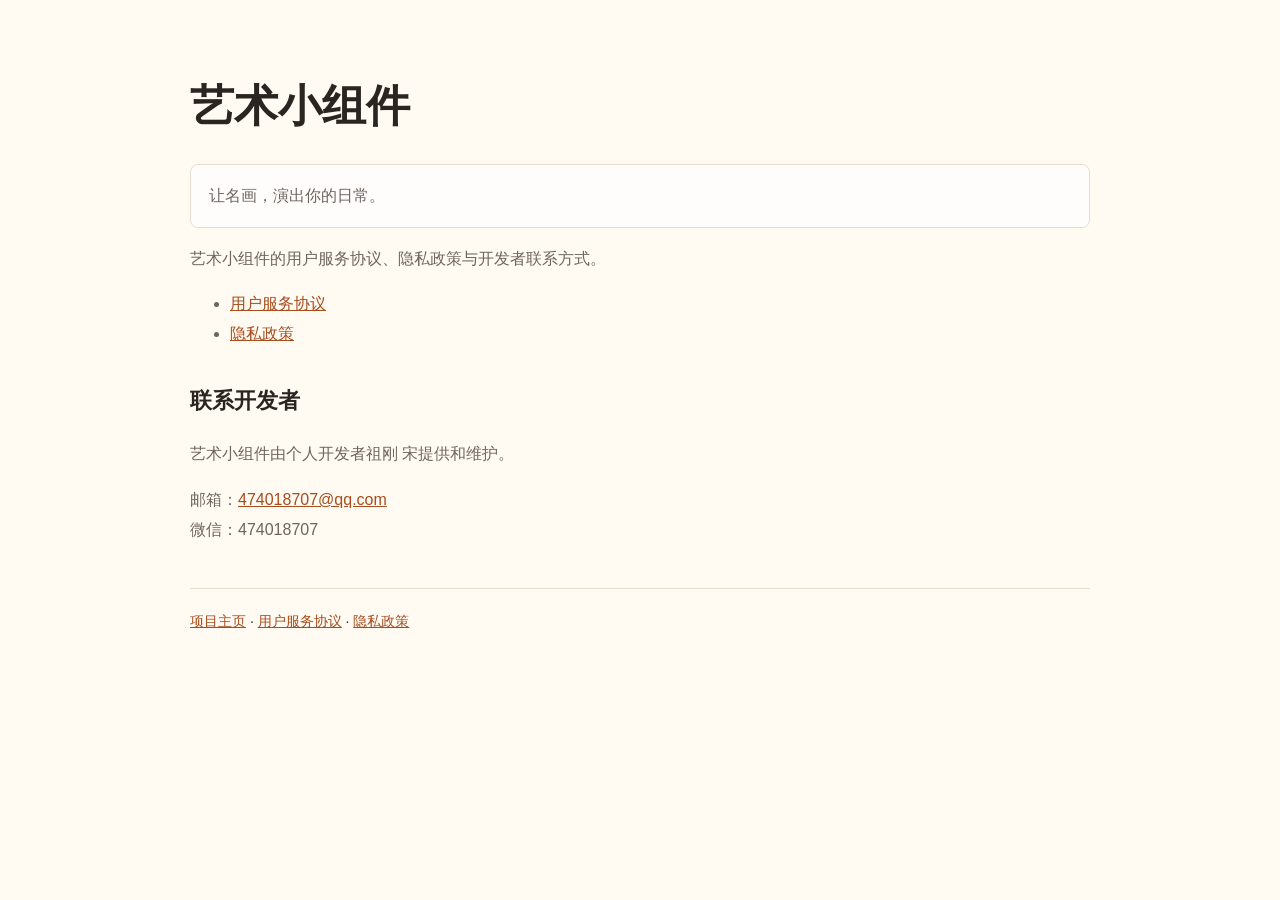
==== index.html @ a35e1821 "Add files via upload" ====
<!doctype html>
<html lang="zh-CN">
<head><meta charset="utf-8"><meta name="viewport" content="width=device-width, initial-scale=1"><title>艺术小组件</title><link rel="stylesheet" href="./style.css"></head>
<body><main><h1>艺术小组件</h1>
<p class="notice">让名画，演出你的日常。</p><p>艺术小组件的用户服务协议、隐私政策与开发者联系方式。</p><ul><li><a href="./terms.html">用户服务协议</a></li><li><a href="./privacy.html">隐私政策</a></li></ul><h2>联系开发者</h2><p>艺术小组件由个人开发者祖刚 宋提供和维护。</p><p>邮箱：<a href="mailto:474018707@qq.com">474018707@qq.com</a><br>微信：474018707</p>
<footer><a href="./index.html">项目主页</a> · <a href="./terms.html">用户服务协议</a> · <a href="./privacy.html">隐私政策</a></footer></main></body>
</html>
---- style.css ----
:root{color-scheme:light;--ink:#2b2522;--muted:#6f655f;--paper:#fffaf2;--line:#e8ddd0;--accent:#a84d1d}*{box-sizing:border-box}body{margin:0;font-family:-apple-system,BlinkMacSystemFont,"Segoe UI",sans-serif;line-height:1.85;color:var(--ink);background:var(--paper)}main{width:min(900px,calc(100% - 40px));margin:auto;padding:48px 0 72px}h1{font-size:clamp(28px,6vw,44px);line-height:1.3}h2{margin-top:32px;font-size:22px}p,li{color:var(--muted);overflow-wrap:anywhere}a{color:var(--accent)}.notice{padding:16px 18px;border:1px solid var(--line);border-radius:8px;background:#ffffffb8}footer{margin-top:44px;padding-top:20px;border-top:1px solid var(--line);font-size:14px}
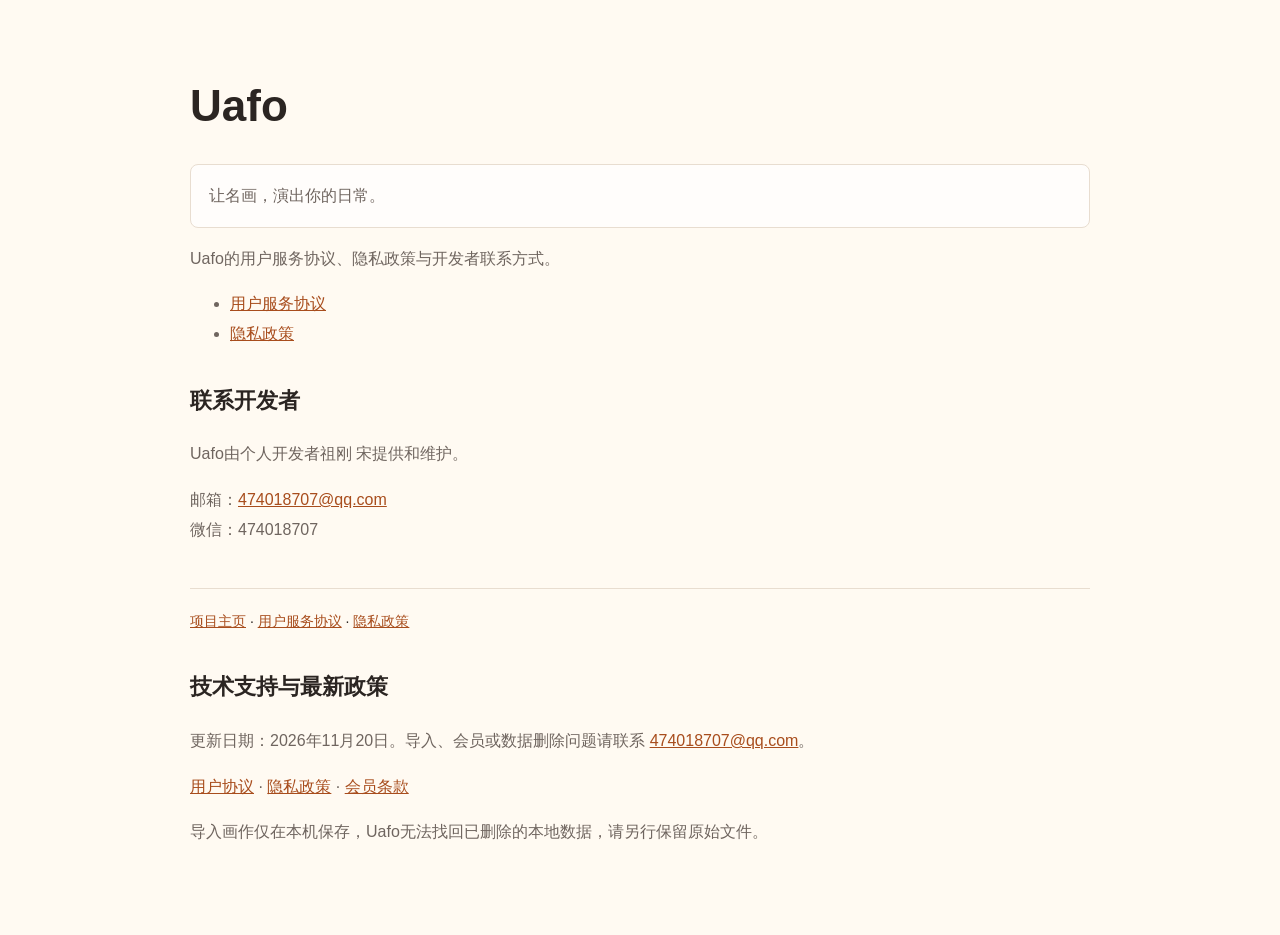
==== commit e9d7fba4: "更新2026年11月20日自定义画作协议、隐私政策及技术支持页面。" ====
--- a/index.html
+++ b/index.html
@@ -1,8 +1,8 @@
 <!doctype html>
 <html lang="zh-CN">
-<head><meta charset="utf-8"><meta name="viewport" content="width=device-width, initial-scale=1"><title>艺术小组件</title><link rel="stylesheet" href="./style.css"></head>
-<body><main><h1>艺术小组件</h1>
-<p class="notice">让名画，演出你的日常。</p><p>艺术小组件的用户服务协议、隐私政策与开发者联系方式。</p><ul><li><a href="./terms.html">用户服务协议</a></li><li><a href="./privacy.html">隐私政策</a></li></ul><h2>联系开发者</h2><p>艺术小组件由个人开发者祖刚 宋提供和维护。</p><p>邮箱：<a href="mailto:474018707@qq.com">474018707@qq.com</a><br>微信：474018707</p>
-<footer><a href="./index.html">项目主页</a> · <a href="./terms.html">用户服务协议</a> · <a href="./privacy.html">隐私政策</a></footer></main></body>
+<head><meta charset="utf-8"><meta name="viewport" content="width=device-width, initial-scale=1"><title>Uafo</title><link rel="stylesheet" href="./style.css"></head>
+<body><main><h1>Uafo</h1>
+<p class="notice">让名画，演出你的日常。</p><p>Uafo的用户服务协议、隐私政策与开发者联系方式。</p><ul><li><a href="./terms.html">用户服务协议</a></li><li><a href="./privacy.html">隐私政策</a></li></ul><h2>联系开发者</h2><p>Uafo由个人开发者祖刚 宋提供和维护。</p><p>邮箱：<a href="mailto:474018707@qq.com">474018707@qq.com</a><br>微信：474018707</p>
+<footer><a href="./index.html">项目主页</a> · <a href="./terms.html">用户服务协议</a> · <a href="./privacy.html">隐私政策</a></footer><h2>技术支持与最新政策</h2><p>更新日期：2026年11月20日。导入、会员或数据删除问题请联系 <a href="mailto:474018707@qq.com">474018707@qq.com</a>。</p><p><a href="./terms.html">用户协议</a> · <a href="./privacy.html">隐私政策</a> · <a href="./membership.html">会员条款</a></p><p>导入画作仅在本机保存，Uafo无法找回已删除的本地数据，请另行保留原始文件。</p></main></body>
 </html>
 
